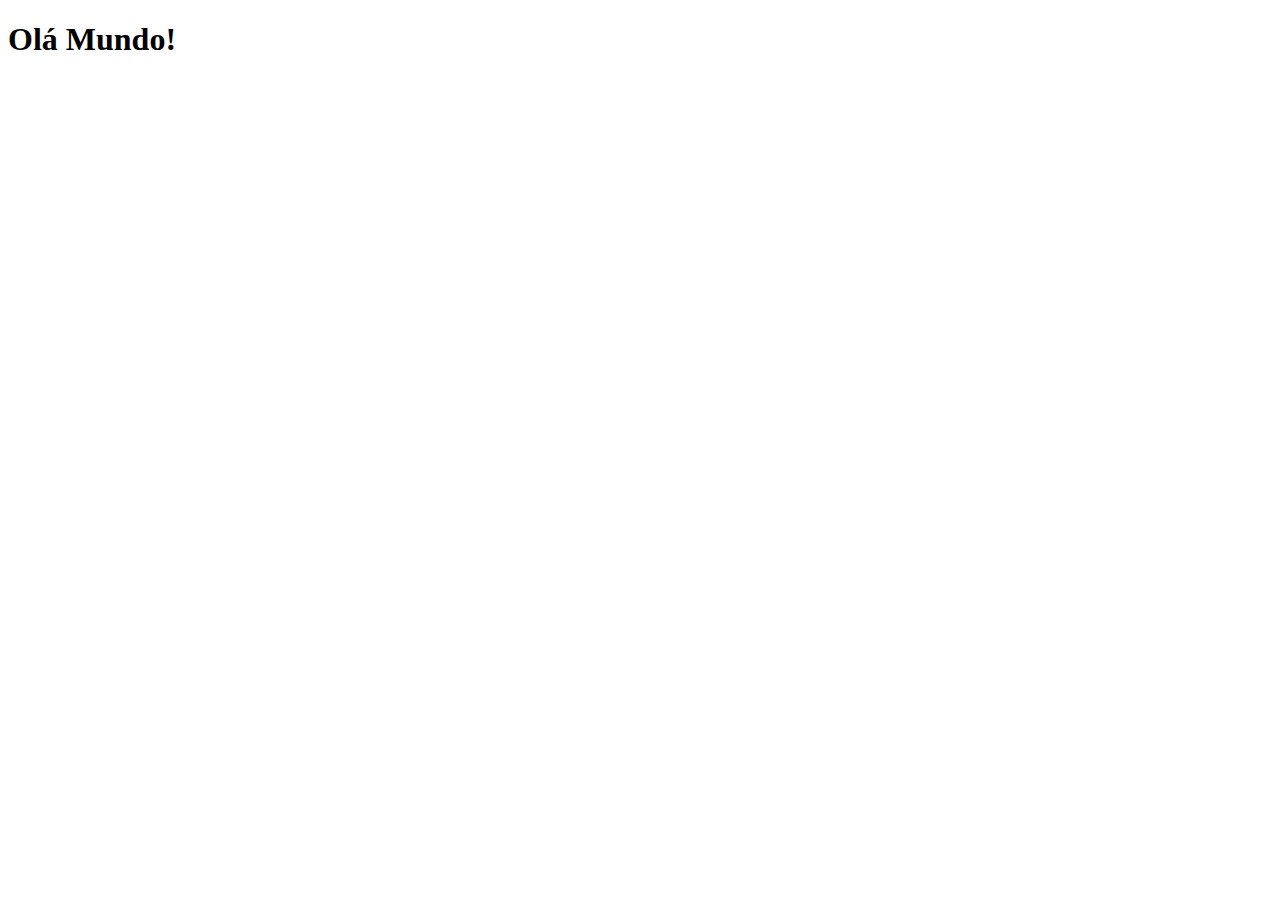
==== index.html @ b286f4b1 "index" ====
<!DOCTYPE html>
<html lang="pt-br">
<head>
    <meta charset="UTF-8">
    <meta http-equiv="X-UA-Compatible" content="IE=edge">
    <meta name="viewport" content="width=device-width, initial-scale=1.0">
    <title>Projeto Redes Sociais</title>
    <link rel="shortcut icon" href="favicon.ico" type="image/x-icon">
    <link rel="stylesheet" href="styles/style.css">
</head>
<body>
    <h1>Olá Mundo!</h1>
</body>
</html>
---- styles/style.css ----
@charset "UTF-8"

* {
    margin: 0px;
    padding: 0px;
}
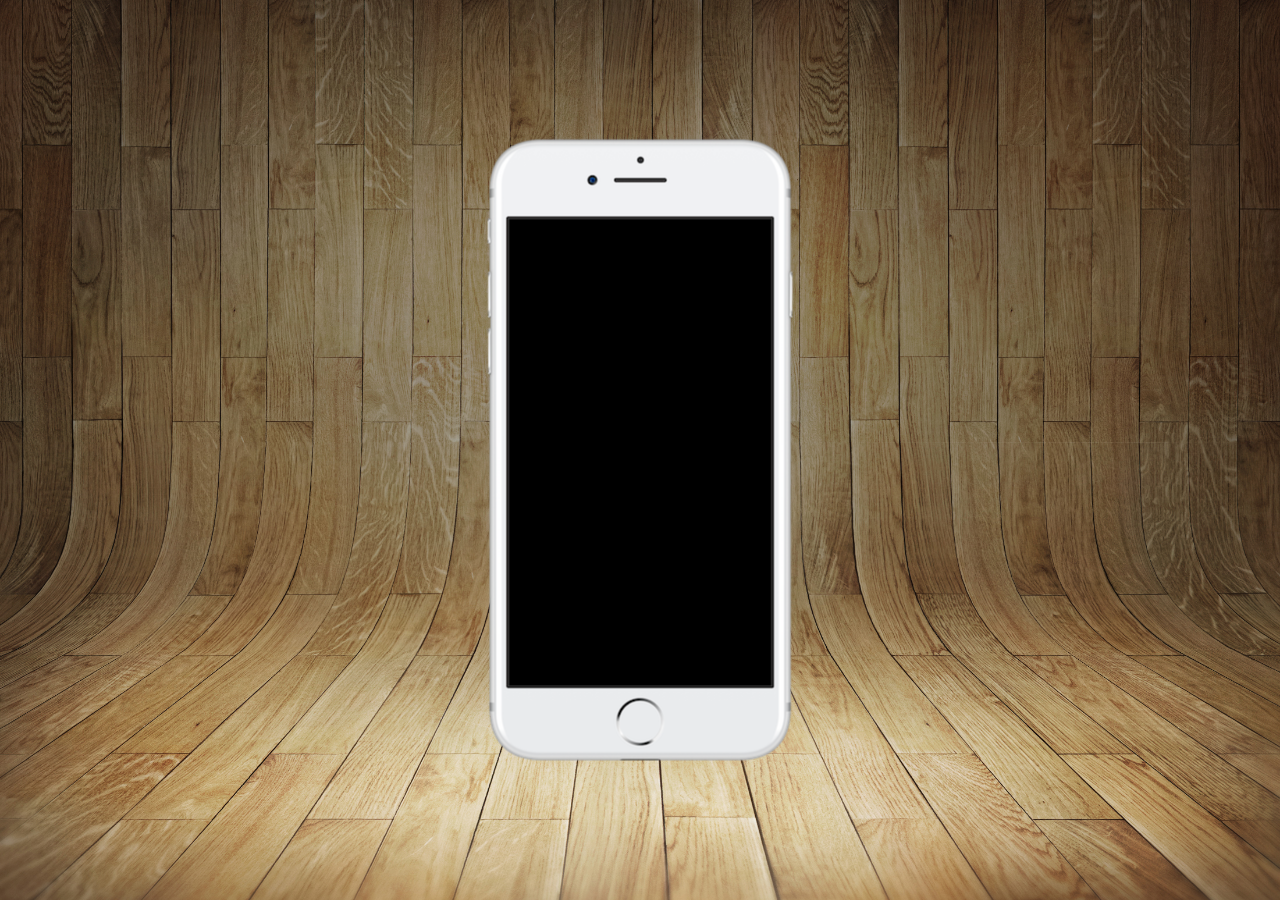
==== commit cee8554c: "att1" ====
--- a/index.html
+++ b/index.html
@@ -9,6 +9,13 @@
     <link rel="stylesheet" href="styles/style.css">
 </head>
 <body>
-    <h1>Olá Mundo!</h1>
+    <main>
+        <section id="telefone">
+           
+        </section>
+        <section id="redes sociais">
+
+        </section>        
+    </main>
 </body>
 </html>--- a/styles/style.css
+++ b/styles/style.css
@@ -1,6 +1,36 @@
-@charset "UTF-8"
+@charset "UTF-8";
 
 * {
     margin: 0px;
     padding: 0px;
+    font-family: Arial, Helvetica, sans-serif;
+}
+
+html, body {
+    width: 100vw;
+    height: 100vh;
+    background-color: black;
+}
+
+body {
+    background-image: url(../imagens/fundo-madeira.jpg);
+    background-position: top center;
+    background-repeat: no-repeat;
+    background-size: cover;
+}
+
+main {
+    height: 100vh;
+    position: relative;
+}
+
+section#telefone {
+    height: 627px;
+    width: 311px;
+    position: absolute;
+    top: 50%;
+    left: 50%;
+    transform: translate(-50%, -50%);
+    background-image: url(../imagens/frame-iphone.png);
+    background-repeat: no-repeat;
 }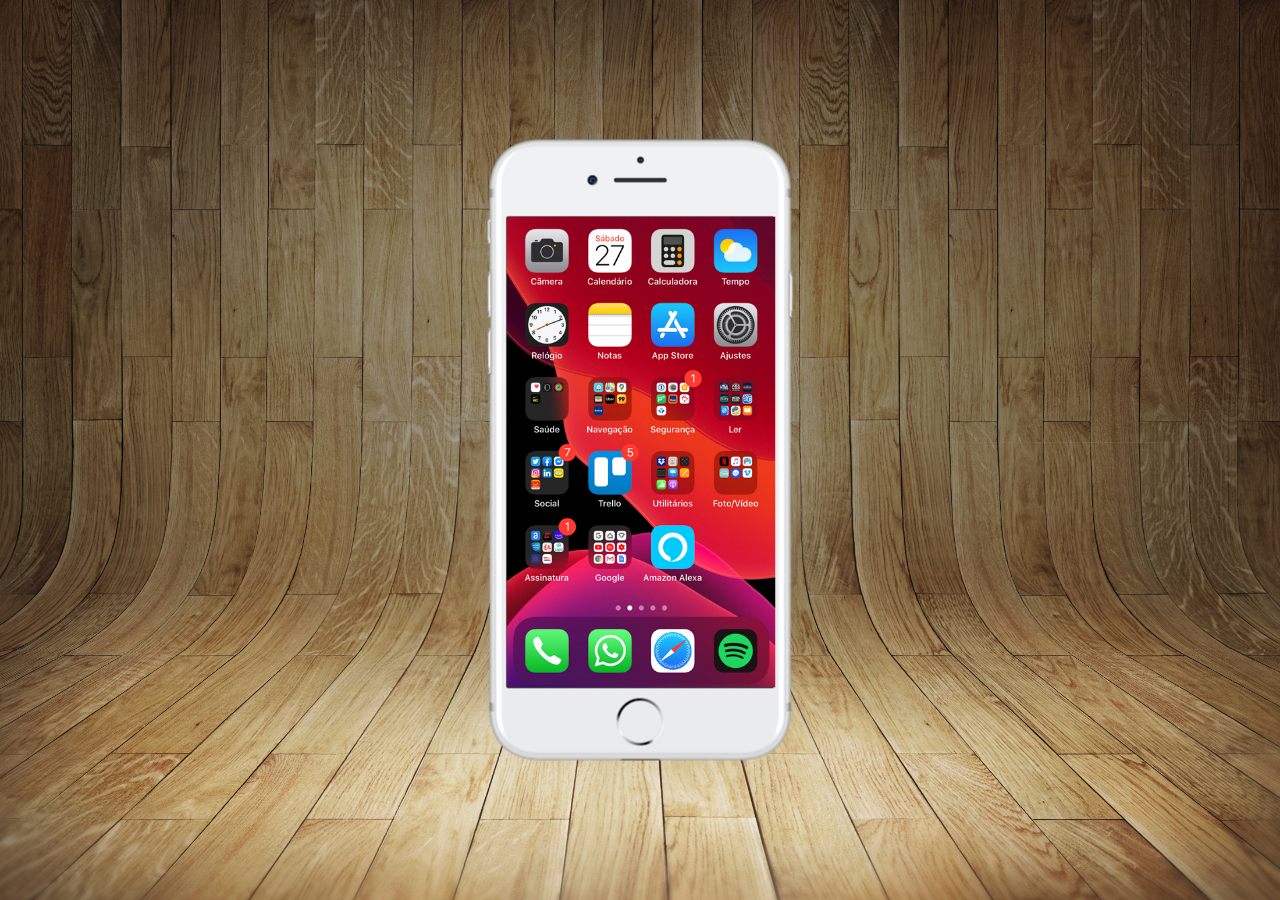
==== commit 20ad1e2c: "home" ====
--- a/index.html
+++ b/index.html
@@ -11,7 +11,7 @@
 <body>
     <main>
         <section id="telefone">
-           
+           <iframe src="home.html" name="tela" id="tela" frameborder="0">Home</iframe>
         </section>
         <section id="redes sociais">
 
--- a/styles/style.css
+++ b/styles/style.css
@@ -33,4 +33,12 @@
     transform: translate(-50%, -50%);
     background-image: url(../imagens/frame-iphone.png);
     background-repeat: no-repeat;
+}
+
+iframe#tela {
+    position: relative;
+    top: 80px;
+    left: 22px;
+    width: 269px;
+    height: 471px;
 }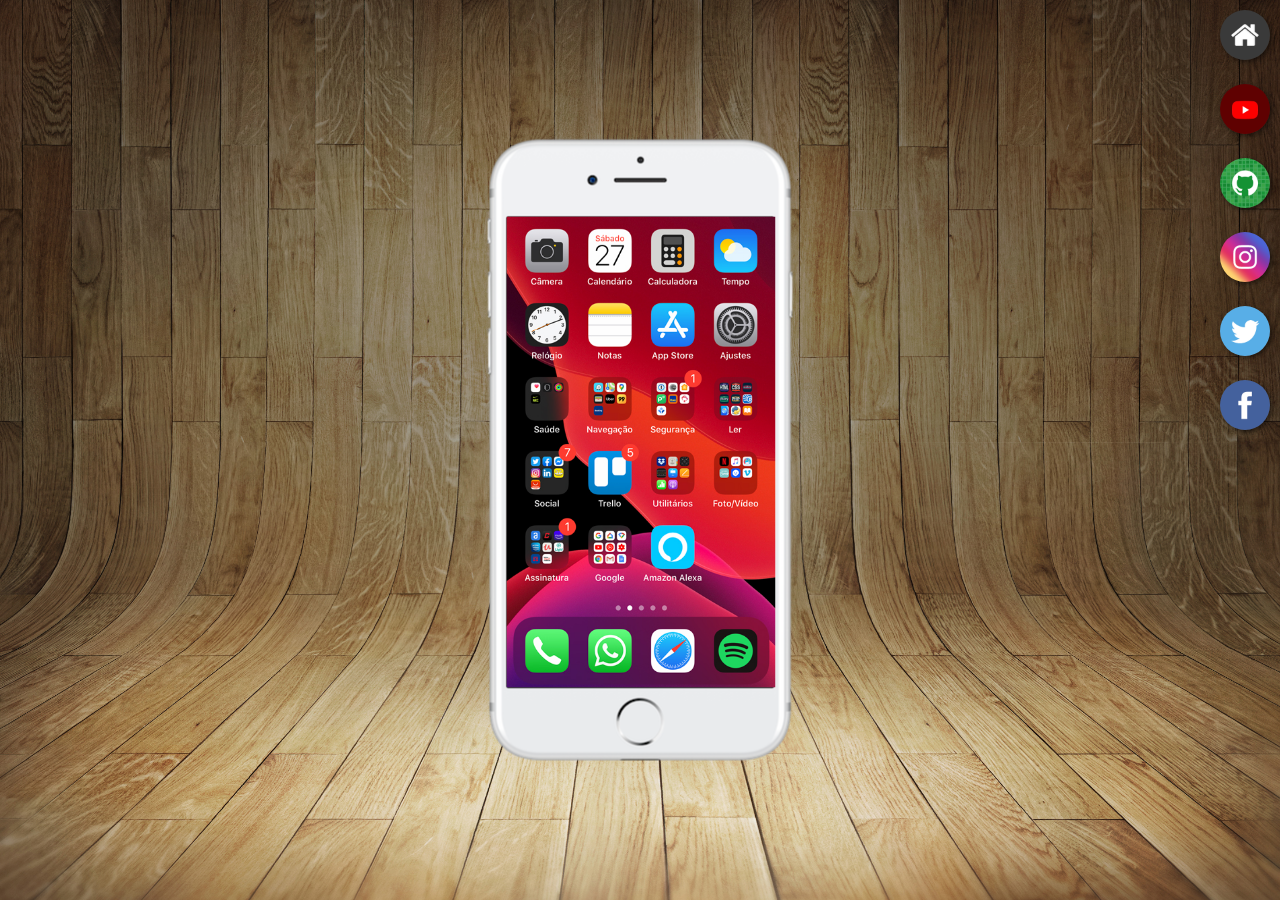
==== commit c7adeadc: "botoes" ====
--- a/index.html
+++ b/index.html
@@ -13,8 +13,19 @@
         <section id="telefone">
            <iframe src="home.html" name="tela" id="tela" frameborder="0">Home</iframe>
         </section>
-        <section id="redes sociais">
-
+        <section id="redes-sociais">
+            <a href="#" target="tela"><img src="imagens/logo-home.jpg" alt="Home"></a>
+            <br>
+            <a href="#" target="tela"><img src="imagens/logo-youtube.jpg" alt="Youtube"></a>
+            <br>
+            <a href="#" target="tela"><img src="imagens/logo-github.jpg" alt="Github"></a>
+            <br>
+            <a href="#" target="tela"><img src="imagens/logo-instagram.jpg" alt="Instagram"></a>
+            <br>
+            <a href="#" target="tela"><img src="imagens/logo-twitter.jpg" alt="Twitter"></a>
+            <br>
+            <a href="#" target="tela"><img src="imagens/logo-facebook.jpg" alt="Facebook"></a>
+            <br>
         </section>        
     </main>
 </body>
--- a/styles/style.css
+++ b/styles/style.css
@@ -41,4 +41,23 @@
     left: 22px;
     width: 269px;
     height: 471px;
+}
+
+section#redes-sociais {
+    text-align: right;
+}
+
+section#redes-sociais img:hover {
+    transform: translate(-4px, -4px);
+    border: 3px solid rgba(255, 255, 255, 0.712);
+    box-sizing: border-box;
+    box-shadow: 2px 2px 10px rgba(0, 0, 0, 0.521);
+    transition: transform 0.3s, border .1s;
+}
+
+section#redes-sociais img {
+    width: 50px;
+    margin: 10px;
+    border-radius: 50%;
+    box-shadow: 2px 2px 5px rgba(0, 0, 0, 0.521);
 }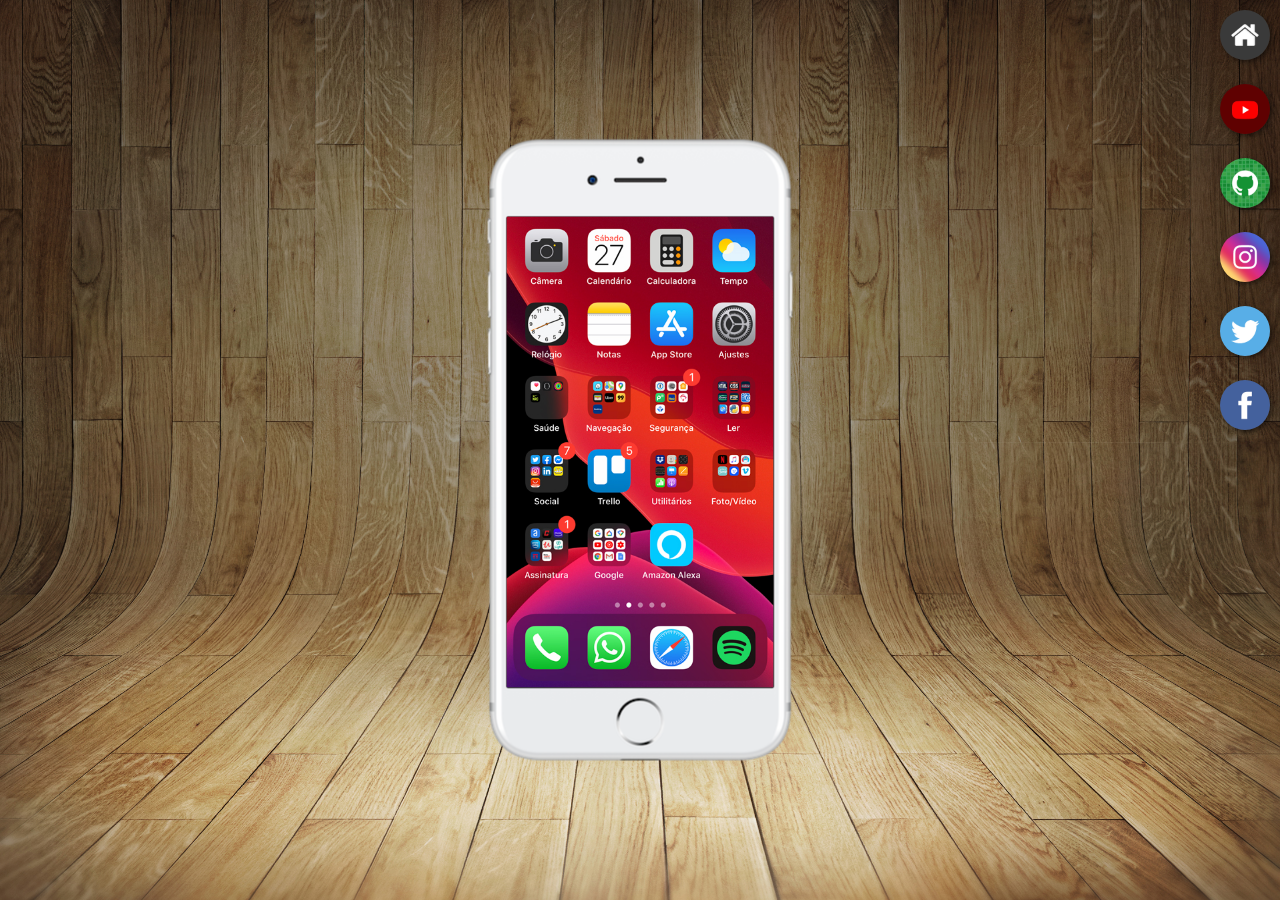
==== commit e18cfb9c: "finish" ====
--- a/index.html
+++ b/index.html
@@ -14,17 +14,17 @@
            <iframe src="home.html" name="tela" id="tela" frameborder="0">Home</iframe>
         </section>
         <section id="redes-sociais">
-            <a href="#" target="tela"><img src="imagens/logo-home.jpg" alt="Home"></a>
+            <a href="home.html" target="tela"><img src="imagens/logo-home.jpg" alt="Home"></a>
             <br>
-            <a href="#" target="tela"><img src="imagens/logo-youtube.jpg" alt="Youtube"></a>
+            <a href="youtube.html" target="tela"><img src="imagens/logo-youtube.jpg" alt="Youtube"></a>
             <br>
-            <a href="#" target="tela"><img src="imagens/logo-github.jpg" alt="Github"></a>
+            <a href="github.html" target="tela"><img src="imagens/logo-github.jpg" alt="Github"></a>
             <br>
-            <a href="#" target="tela"><img src="imagens/logo-instagram.jpg" alt="Instagram"></a>
+            <a href="instagram.html" target="tela"><img src="imagens/logo-instagram.jpg" alt="Instagram"></a>
             <br>
-            <a href="#" target="tela"><img src="imagens/logo-twitter.jpg" alt="Twitter"></a>
+            <a href="twitter.html" target="tela"><img src="imagens/logo-twitter.jpg" alt="Twitter"></a>
             <br>
-            <a href="#" target="tela"><img src="imagens/logo-facebook.jpg" alt="Facebook"></a>
+            <a href="facebook.html" target="tela"><img src="imagens/logo-facebook.jpg" alt="Facebook"></a>
             <br>
         </section>        
     </main>
--- a/styles/style.css
+++ b/styles/style.css
@@ -39,7 +39,7 @@
     position: relative;
     top: 80px;
     left: 22px;
-    width: 269px;
+    width: 267px;
     height: 471px;
 }
 
